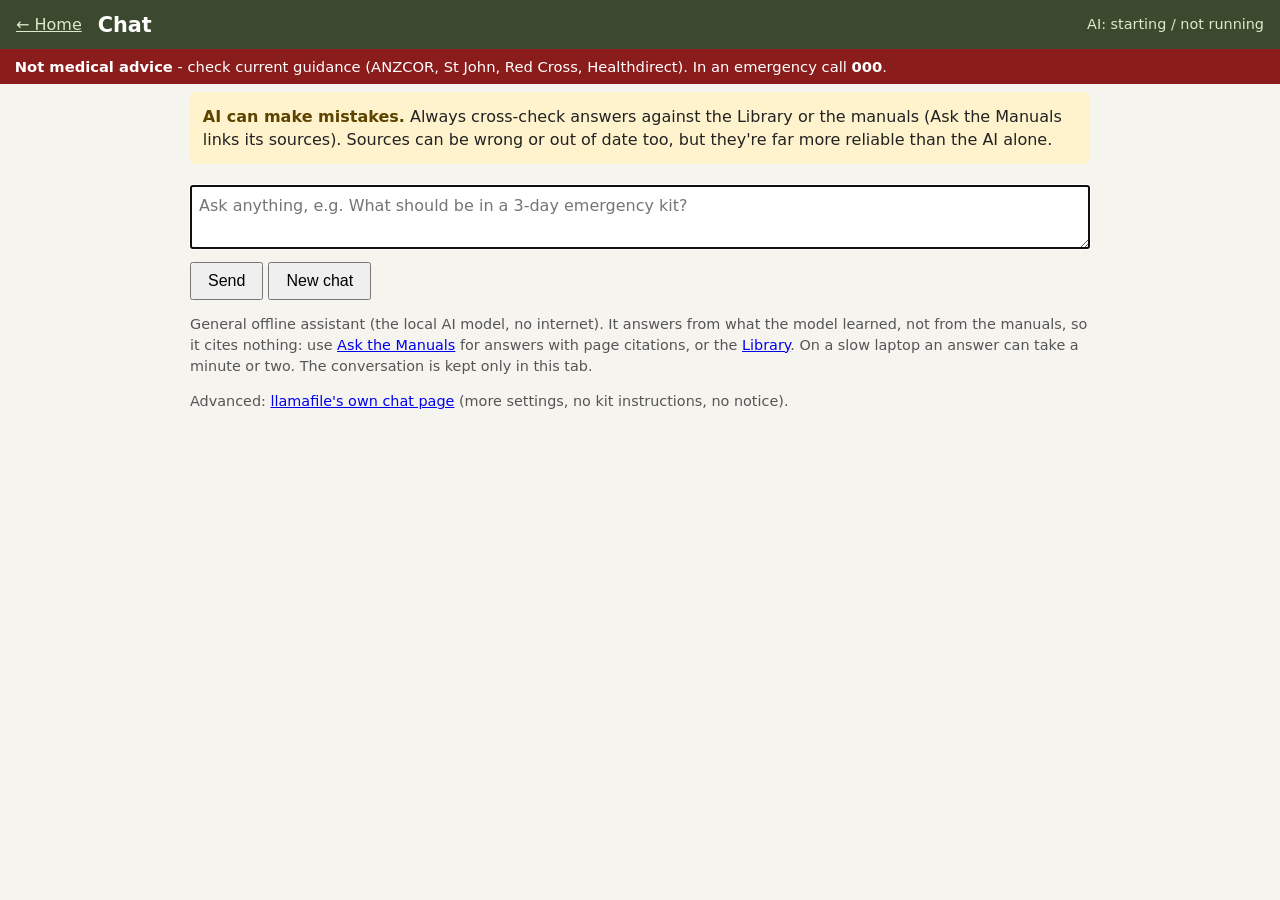
==== www/chat/index.html @ deeca54d "Kit fixes (status, manuals markdown and prompts, scoped stop) + What to expect gallery - Home page A" ====
<!doctype html>
<html lang="en"><head><meta charset="utf-8"><meta name="viewport" content="width=device-width,initial-scale=1">
<title>Chat (offline AI)</title>
<link rel="stylesheet" href="../style.css">
</head><body>
<header><a href="../">&larr; Home</a> <h1>Chat</h1><span id="aiStatus" class="small" role="status"></span></header>
<p class="disclaimer"><b>Not medical advice</b> - check current guidance (ANZCOR, St John, Red Cross, Healthdirect). In an emergency call <b>000</b>.</p>
<div class="notice-bar"><p class="warn ai-notice" role="note"><b>AI can make mistakes.</b> Always cross-check answers against the Library or the manuals (Ask the Manuals links its sources). Sources can be wrong or out of date too, but they're far more reliable than the AI alone.</p></div>
<main>
<div id="log" class="chatlog" aria-live="polite"></div>
<form id="f" class="chatform"><textarea id="q" rows="2" placeholder="Ask anything, e.g. What should be in a 3-day emergency kit?" autofocus></textarea>
<div><button id="send">Send</button> <button type="button" id="stop" hidden>Stop</button> <button type="button" id="clear">New chat</button></div></form>
<p class="small">General offline assistant (the local AI model, no internet). It answers from what the model learned, not from the
manuals, so it cites nothing: use <a href="../docs/">Ask the Manuals</a> for answers with page citations, or the
<a id="lib">Library</a>. On a slow laptop an answer can take a minute or two. The conversation is kept only in this tab.</p>
<p class="small">Advanced: <a id="raw">llamafile's own chat page</a> (more settings, no kit instructions, no notice).</p>
</main>
<script type="module" src="chat.js"></script>
</body></html>
---- www/style.css ----
body{font-family:system-ui,sans-serif;margin:0;background:#f6f4ef;color:#222;line-height:1.45}
header{background:#3b4a2f;color:#fff;padding:.6em 1em;display:flex;gap:1em;align-items:center}
header a{color:#dfe8c8} header h1{font-size:1.3em;margin:0}
main{max-width:900px;margin:auto;padding:1em}
input#q{width:60%;padding:.5em;font-size:1em} button{padding:.5em 1em;font-size:1em}
.answer{white-space:pre-wrap;background:#fff;padding:1em;border-radius:6px;margin:1em 0;min-height:1em}
.sources li{margin:.5em 0} .snip{font-size:.85em;color:#555} .note,.small{font-size:.9em;color:#555}
.tiles{display:grid;grid-template-columns:repeat(auto-fit,minmax(200px,1fr));gap:1em}
.tile{background:#fff;border-radius:8px;padding:1em;text-decoration:none;color:#222;box-shadow:0 1px 3px #0002}
.tile h2{margin:.2em 0;color:#3b4a2f} .warn{background:#fff3cd;padding:.8em;border-radius:6px}
.disclaimer{background:#8a1c1c;color:#fff;padding:.45em 1em;font-size:.92em;margin:0}
.models{width:100%;border-collapse:collapse;background:#fff;border-radius:6px;font-size:.92em}
.models td,.models th{padding:.35em .5em;border-bottom:1px solid #eee;text-align:left}
.fit-gpu,.fit-ram{color:#2d6a1f} .fit-tight{color:#8a5a00} .fit-too-big{color:#a11}
.answer.md{white-space:normal} .answer.md p{margin:.4em 0} .answer.md ul,.answer.md ol{margin:.4em 0;padding-left:1.6em}
.answer.md h3,.answer.md h4,.answer.md h5,.answer.md h6{margin:.6em 0 .3em;font-size:1.05em} .answer code{background:#f1efe8;padding:0 .2em;border-radius:3px}
.ai-notice{font-size:1em;margin:1em 0} .ai-notice b{color:#5c4400}
header .small{color:#dfe8c8;margin-left:auto}
.notice-bar{position:sticky;top:0;z-index:1;background:#f6f4ef;padding:.5em 1em 0} .notice-bar .ai-notice{max-width:900px;margin:0 auto .3em;box-sizing:border-box}
.chatlog .msg{margin:.8em 0} .chatlog .who{font-size:.8em;color:#555} .chatlog .msg.user .body{background:#e8eddf}
.chatlog .body{margin:.2em 0} .chatform textarea{width:100%;box-sizing:border-box;padding:.5em;font:inherit} .chatform div{margin-top:.4em}
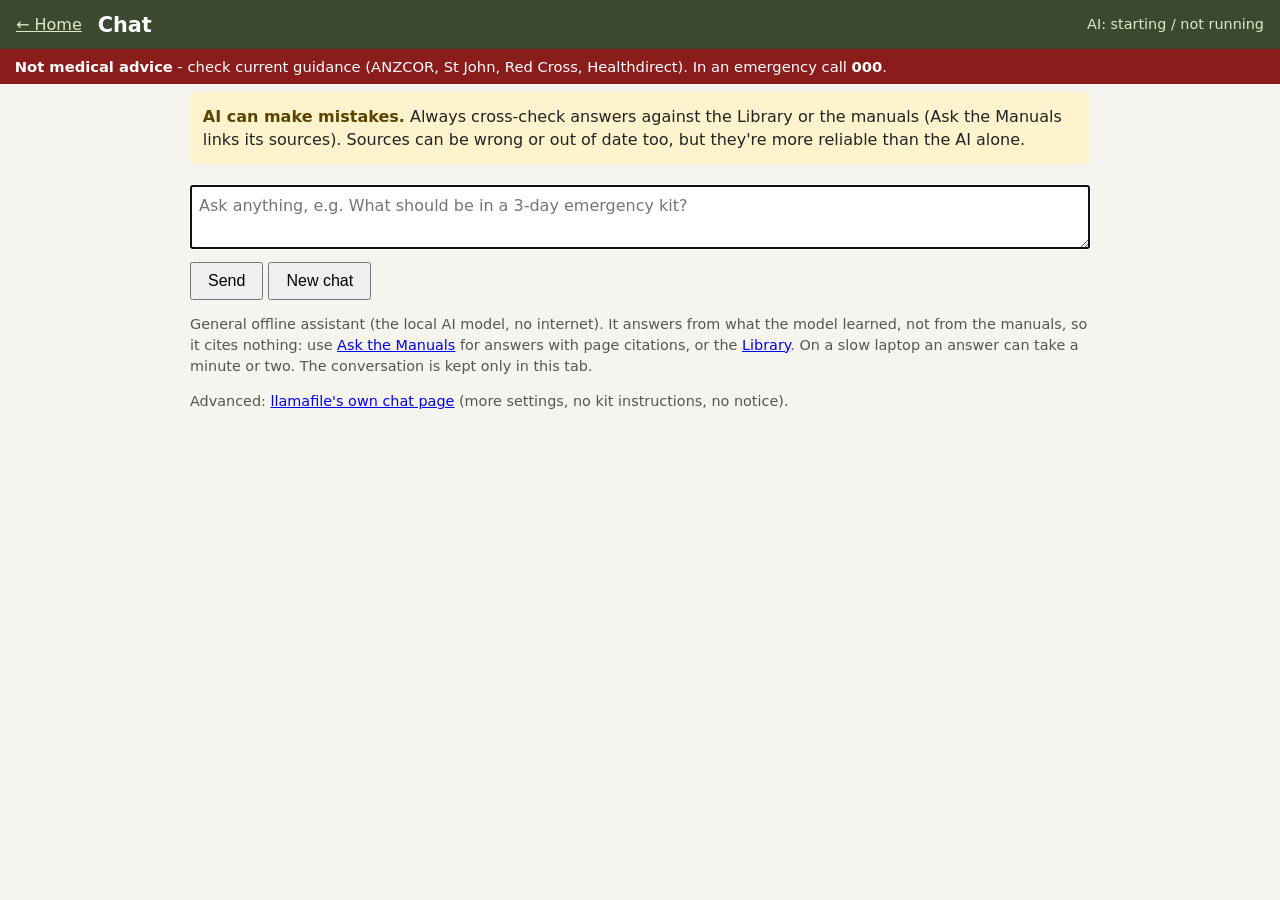
==== commit fab1ad9d: "AI notice: "more reliable", not "far more reliable" Co-Authored-By: Claude Opus 5.5 <noreply@anthrop" ====
--- a/www/chat/index.html
+++ b/www/chat/index.html
@@ -5,7 +5,7 @@
 </head><body>
 <header><a href="../">&larr; Home</a> <h1>Chat</h1><span id="aiStatus" class="small" role="status"></span></header>
 <p class="disclaimer"><b>Not medical advice</b> - check current guidance (ANZCOR, St John, Red Cross, Healthdirect). In an emergency call <b>000</b>.</p>
-<div class="notice-bar"><p class="warn ai-notice" role="note"><b>AI can make mistakes.</b> Always cross-check answers against the Library or the manuals (Ask the Manuals links its sources). Sources can be wrong or out of date too, but they're far more reliable than the AI alone.</p></div>
+<div class="notice-bar"><p class="warn ai-notice" role="note"><b>AI can make mistakes.</b> Always cross-check answers against the Library or the manuals (Ask the Manuals links its sources). Sources can be wrong or out of date too, but they're more reliable than the AI alone.</p></div>
 <main>
 <div id="log" class="chatlog" aria-live="polite"></div>
 <form id="f" class="chatform"><textarea id="q" rows="2" placeholder="Ask anything, e.g. What should be in a 3-day emergency kit?" autofocus></textarea>
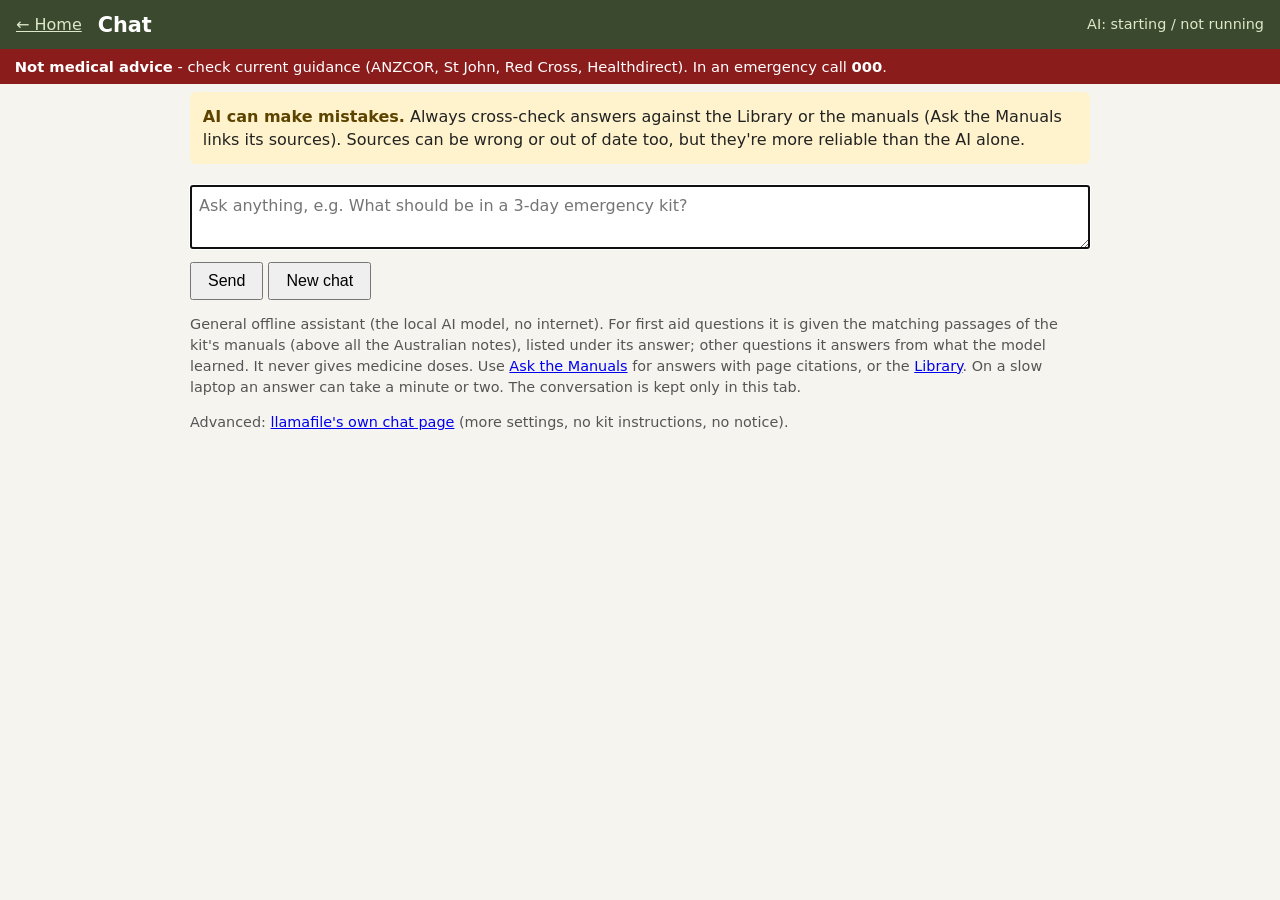
==== commit 62f66555: "Refuse medicine doses on both pages, ground Chat first aid in the manuals, scorer fixes Medicine dos" ====
--- a/www/chat/index.html
+++ b/www/chat/index.html
@@ -10,8 +10,9 @@
 <div id="log" class="chatlog" aria-live="polite"></div>
 <form id="f" class="chatform"><textarea id="q" rows="2" placeholder="Ask anything, e.g. What should be in a 3-day emergency kit?" autofocus></textarea>
 <div><button id="send">Send</button> <button type="button" id="stop" hidden>Stop</button> <button type="button" id="clear">New chat</button></div></form>
-<p class="small">General offline assistant (the local AI model, no internet). It answers from what the model learned, not from the
-manuals, so it cites nothing: use <a href="../docs/">Ask the Manuals</a> for answers with page citations, or the
+<p class="small">General offline assistant (the local AI model, no internet). For first aid questions it is given the matching
+passages of the kit's manuals (above all the Australian notes), listed under its answer; other questions it answers from
+what the model learned. It never gives medicine doses. Use <a href="../docs/">Ask the Manuals</a> for answers with page citations, or the
 <a id="lib">Library</a>. On a slow laptop an answer can take a minute or two. The conversation is kept only in this tab.</p>
 <p class="small">Advanced: <a id="raw">llamafile's own chat page</a> (more settings, no kit instructions, no notice).</p>
 </main>
--- a/www/style.css
+++ b/www/style.css
@@ -19,3 +19,6 @@
 .notice-bar{position:sticky;top:0;z-index:1;background:#f6f4ef;padding:.5em 1em 0} .notice-bar .ai-notice{max-width:900px;margin:0 auto .3em;box-sizing:border-box}
 .chatlog .msg{margin:.8em 0} .chatlog .who{font-size:.8em;color:#555} .chatlog .msg.user .body{background:#e8eddf}
 .chatlog .body{margin:.2em 0} .chatform textarea{width:100%;box-sizing:border-box;padding:.5em;font:inherit} .chatform div{margin-top:.4em}
+.exact{background:#fff;padding:.6em 1em;border-radius:6px;margin:1em 0;border-left:4px solid #2e6b3a} .exact h3{margin:.3em 0;font-size:1.05em}
+.exact figure{margin:.6em 0} .exact figcaption{font-weight:bold;font-size:.95em} .exact pre{white-space:pre-wrap;overflow-wrap:anywhere;background:#f6f5f0;padding:.5em;margin:.3em 0;font-size:.9em;border-radius:4px} .exact .gap{margin:0;color:#777}
+.answer .removed{background:#fde2c8;padding:0 .2em;border-radius:3px;font-size:.9em} .answer .caution{color:#8a3b00;font-size:.9em}
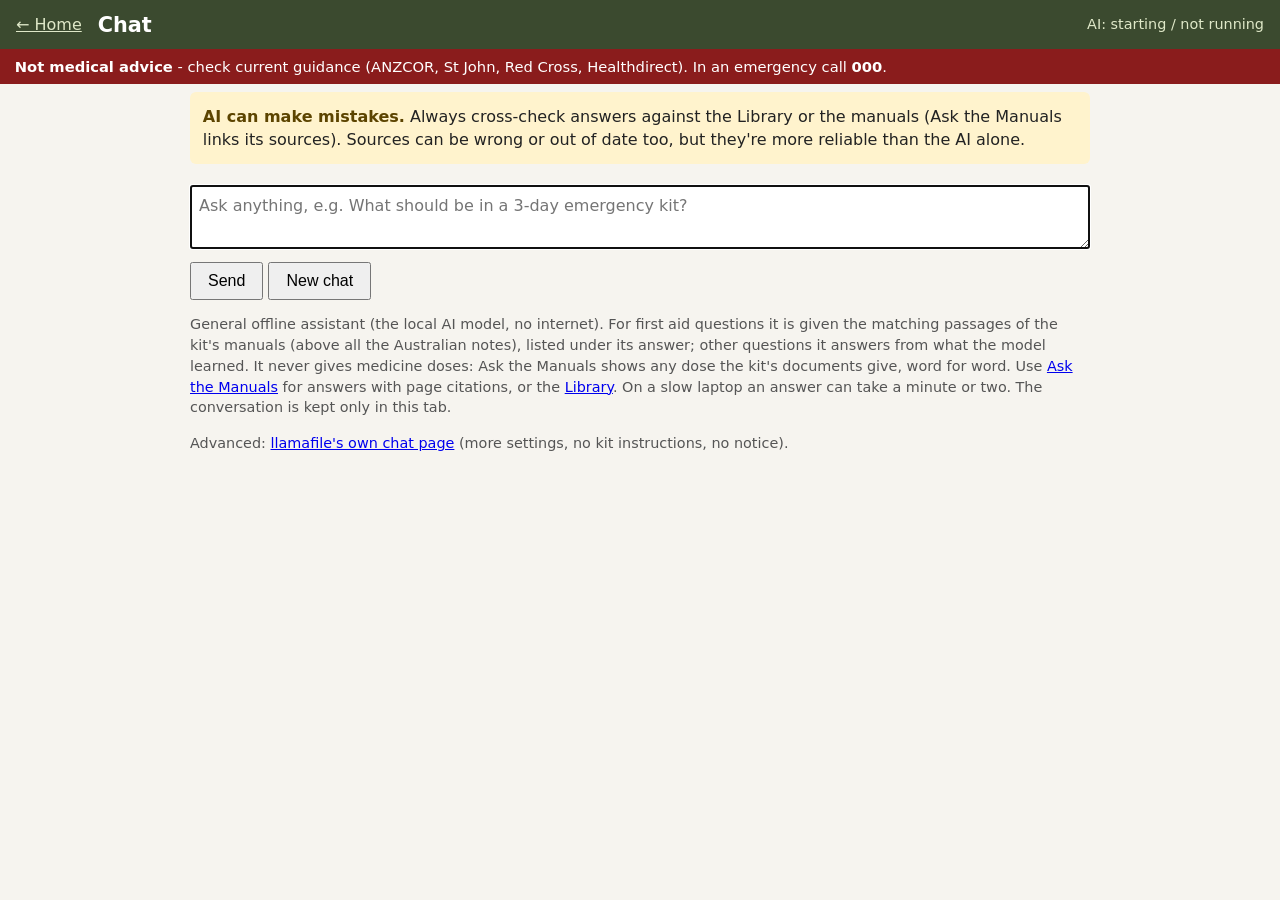
==== commit 0c4d1e6f: "Medicine doses: word for word from the kit's documents with a caveat, never from the AI New policy (" ====
--- a/www/chat/index.html
+++ b/www/chat/index.html
@@ -12,7 +12,7 @@
 <div><button id="send">Send</button> <button type="button" id="stop" hidden>Stop</button> <button type="button" id="clear">New chat</button></div></form>
 <p class="small">General offline assistant (the local AI model, no internet). For first aid questions it is given the matching
 passages of the kit's manuals (above all the Australian notes), listed under its answer; other questions it answers from
-what the model learned. It never gives medicine doses. Use <a href="../docs/">Ask the Manuals</a> for answers with page citations, or the
+what the model learned. It never gives medicine doses: Ask the Manuals shows any dose the kit's documents give, word for word. Use <a href="../docs/">Ask the Manuals</a> for answers with page citations, or the
 <a id="lib">Library</a>. On a slow laptop an answer can take a minute or two. The conversation is kept only in this tab.</p>
 <p class="small">Advanced: <a id="raw">llamafile's own chat page</a> (more settings, no kit instructions, no notice).</p>
 </main>
